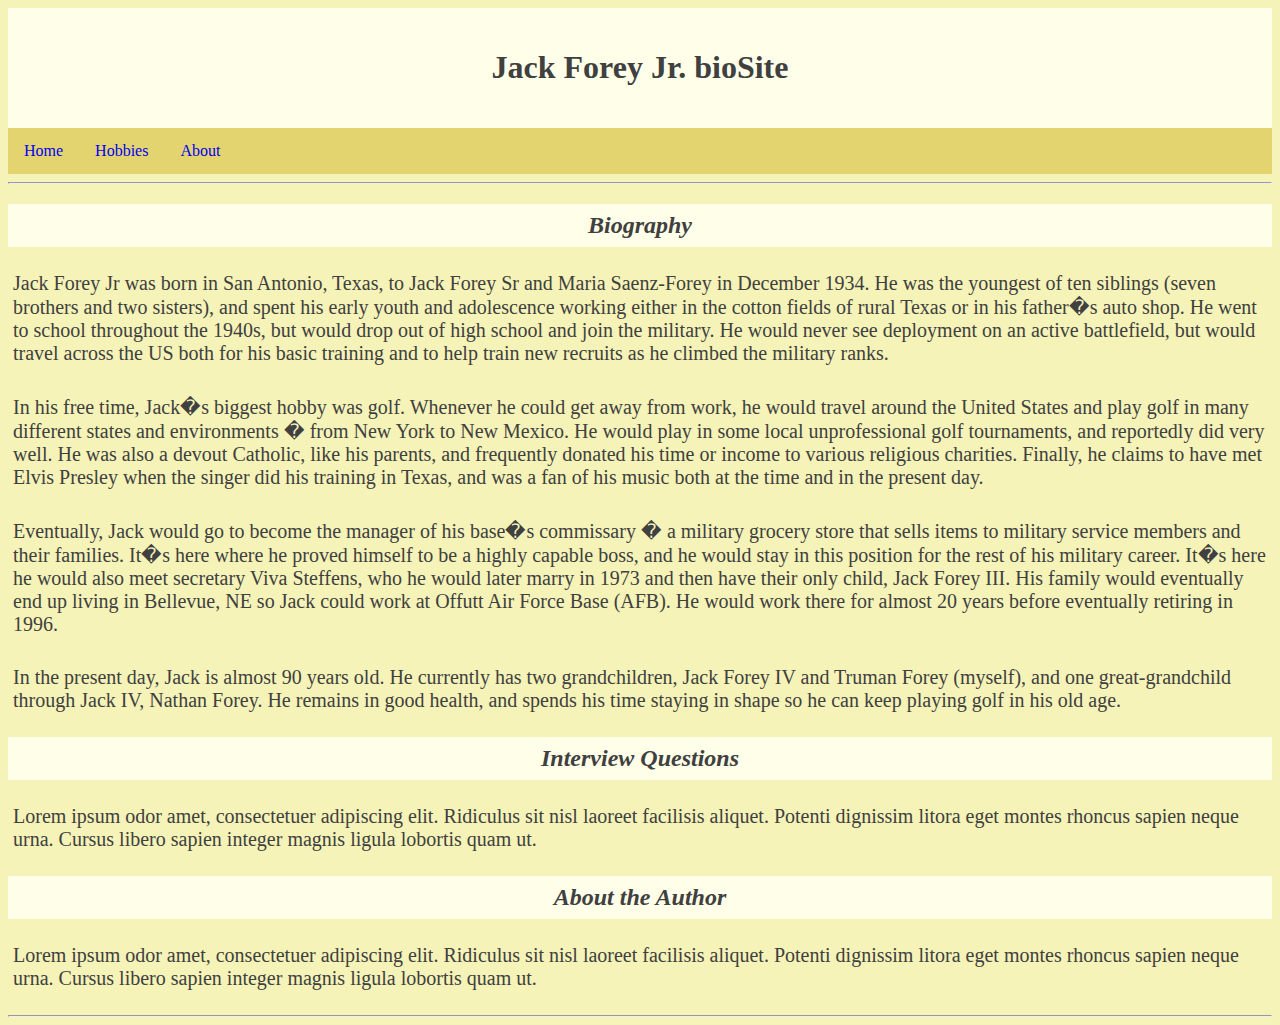
==== about.html @ 69775d94 "updated 2/2/25 biosite module 6 work" ====
<!DOCTYPE html>
<!-- Truman Forey CSD340 bioSite Project -->

<html lang="en">
	<head>
		<title>About - Jack Forey Jr. bioSite</title>
		<link rel="stylesheet" href="style.css">
		<style>
		</style>
	</head>
	<body>
		<header>
			<h1>Jack Forey Jr. bioSite</h1>
		</header>
		<div class="navbar">
			<a href="index.html">Home</a>
			<a href="hobbies.html">Hobbies</a>
			<a href="about.html">About</a>
		</div>
		<hr>
		<!-- NAVIGATION BAR ENDS HERE ################# -->
		<h2>Biography</h2>
		<p>
			Jack Forey Jr was born in San Antonio, Texas, to Jack Forey Sr and
			Maria Saenz-Forey in December 1934. He was the youngest of ten siblings
			(seven brothers and two sisters), and spent his early youth and adolescence
			working either in the cotton fields of rural Texas or in his father�s auto
			shop. He went to school throughout the 1940s, but would drop out of
			high school and join the military. He would never see deployment on
			an active battlefield, but would travel across the US both for his
			basic training and to help train new recruits as he climbed the military
			ranks.
		</p>
		<p>
			In his free time, Jack�s biggest hobby was golf. Whenever he could
			get away from work, he would travel around the United States and play
			golf in many different states and environments � from New York to New
			Mexico. He would play in some local unprofessional golf tournaments, and
			reportedly did very well. He was also a devout Catholic, like his parents,
			and frequently donated his time or income to various religious charities.
			Finally, he claims to have met Elvis Presley when the singer did his
			training in Texas, and was a fan of his music both at the time and in
			the present day.
		</p>
		<p>
			Eventually, Jack would go to become the manager of his base�s commissary �
			a military grocery store that sells items to military service members and
			their families. It�s here where he proved himself to be a highly capable
			boss, and he would stay in this position for the rest of his military career.
			It�s here he would also meet secretary Viva Steffens, who he would later
			marry in 1973 and then have their only child, Jack Forey III. His family
			would eventually end up living in Bellevue, NE so Jack could work at
			Offutt Air Force Base (AFB). He would work there for almost 20 years
			before eventually retiring in 1996.
		</p>
		<p>
			In the present day, Jack is almost 90 years old.
			He currently has two grandchildren, Jack Forey IV and Truman Forey
			(myself), and one great-grandchild through Jack IV, Nathan Forey.
			He remains in good health, and spends his time staying in shape so
			he can keep playing golf in his old age.
		</p>
		<h2>Interview Questions</h2>
		<p>
			Lorem ipsum odor amet, consectetuer adipiscing elit.
			Ridiculus sit nisl laoreet facilisis aliquet.
			Potenti dignissim litora eget montes rhoncus sapien
			neque urna. Cursus libero sapien integer magnis ligula
			lobortis quam ut.
		</p>
		<h2>About the Author</h2>
		<p>
			Lorem ipsum odor amet, consectetuer adipiscing elit.
			Ridiculus sit nisl laoreet facilisis aliquet.
			Potenti dignissim litora eget montes rhoncus sapien
			neque urna. Cursus libero sapien integer magnis ligula
			lobortis quam ut.
		</p>
		<hr>
	</body>
</html>
---- style.css ----
html {
	font-family: Cambria, serif;
	color: #404040;
}

h1 {
	/*background-color: #FFFFFF;*/
}

h2 {
	padding: 8px;
	text-align: center;
	background-color: #FFFEE8;
	font-style: italic;
}

h3 {
	
}

p {
	padding: 5px;
	font-size: 20px;
}

a:visited {
	color: #404040;
}

body {
	background-color: #F5F3B7;
}

header {
	background-color: #FFFEE8;
	padding: 20px;
	text-align: center;
}

.navbar {
	overflow: hidden;
	background-color: #e3d46f;
	/*border-bottom: 15px solid #00C0C0;*/
}

.navbar a {
	/*color: #E0C475;*/
	float: left;
	display: block;
	text-align: center;
	padding: 14px 16px;
	text-decoration: none;
}

.navbar a:hover {
	color: #B8AB48;
	background-color: #FFFEE8;
	font-weight: bold;
}

.grid_frame {
	display: grid;
	column-gap: 35px;
}

.left_image {
	padding: 20px;
	grid-column-start: 1;
	grid-column-end: 2;
	text-align: center;
	font-size: 12px;
	font-style: italic;
}

.right_image {
	padding: 20px;
	grid-column-start: 6;
	grid-column-end: 7;
	text-align: center;
	font-size: 12px;
	font-style: italic;
}

figcaption {
	
}

.short_bio {
	padding: 20px;
	grid-column-start: 2;
	grid-column-end: 8;
	font-size: 20px;
}

.left-accomplishment {
	padding: 20px;
	grid-column-start: 2;
	grid-column-end: 7;
	font-size: 20px;
}

.right-accomplishment {
	padding: 20px;
	grid-column-start: 1;
	grid-column-end: 6;
	font-size: 20px;
}

.hobby_pic_1 {
	padding: 20px;
	grid-column-start: 1;
	grid-column-end: 2;
	text-align: center;
	font-size: 12px;
}

.hobby_pic_2 {
	padding: 20px;
	grid-column-start: 2;
	grid-column-end: 3;
	text-align: center;
	font-size: 12px;
}

.hobby_pic_3 {
	padding: 20px;
	grid-column-start: 3;
	grid-column-end: 4;
	text-align: center;
	font-size: 12px;
}

footer {
	
}
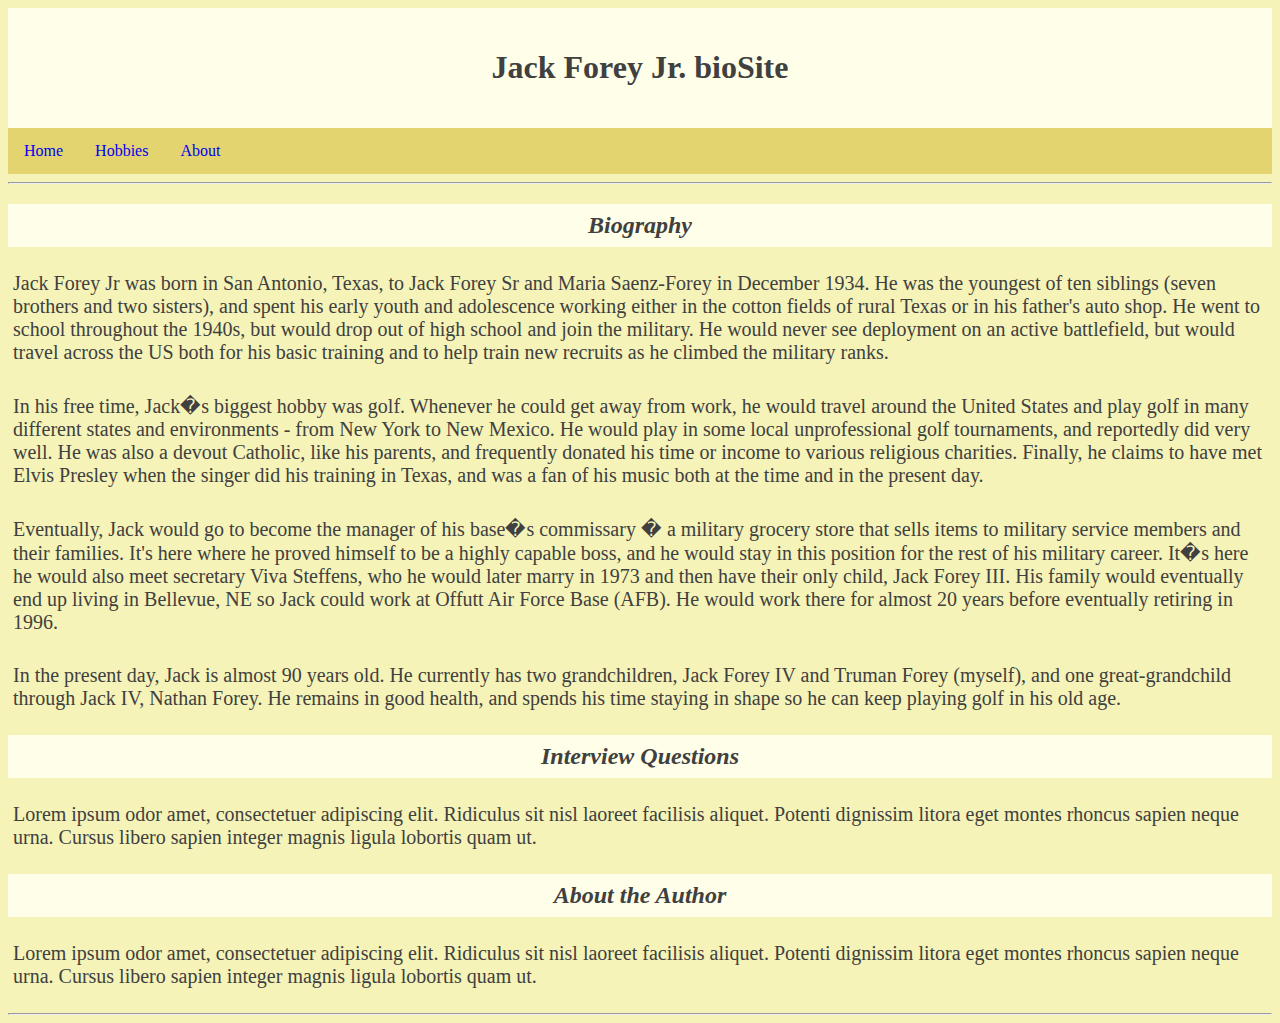
==== commit 805aceaa: "2/9/25 testing html updating" ====
--- a/about.html
+++ b/about.html
@@ -24,7 +24,7 @@
 			Jack Forey Jr was born in San Antonio, Texas, to Jack Forey Sr and
 			Maria Saenz-Forey in December 1934. He was the youngest of ten siblings
 			(seven brothers and two sisters), and spent his early youth and adolescence
-			working either in the cotton fields of rural Texas or in his father�s auto
+			working either in the cotton fields of rural Texas or in his father's auto
 			shop. He went to school throughout the 1940s, but would drop out of
 			high school and join the military. He would never see deployment on
 			an active battlefield, but would travel across the US both for his
@@ -34,7 +34,7 @@
 		<p>
 			In his free time, Jack�s biggest hobby was golf. Whenever he could
 			get away from work, he would travel around the United States and play
-			golf in many different states and environments � from New York to New
+			golf in many different states and environments - from New York to New
 			Mexico. He would play in some local unprofessional golf tournaments, and
 			reportedly did very well. He was also a devout Catholic, like his parents,
 			and frequently donated his time or income to various religious charities.
@@ -45,7 +45,7 @@
 		<p>
 			Eventually, Jack would go to become the manager of his base�s commissary �
 			a military grocery store that sells items to military service members and
-			their families. It�s here where he proved himself to be a highly capable
+			their families. It's here where he proved himself to be a highly capable
 			boss, and he would stay in this position for the rest of his military career.
 			It�s here he would also meet secretary Viva Steffens, who he would later
 			marry in 1973 and then have their only child, Jack Forey III. His family
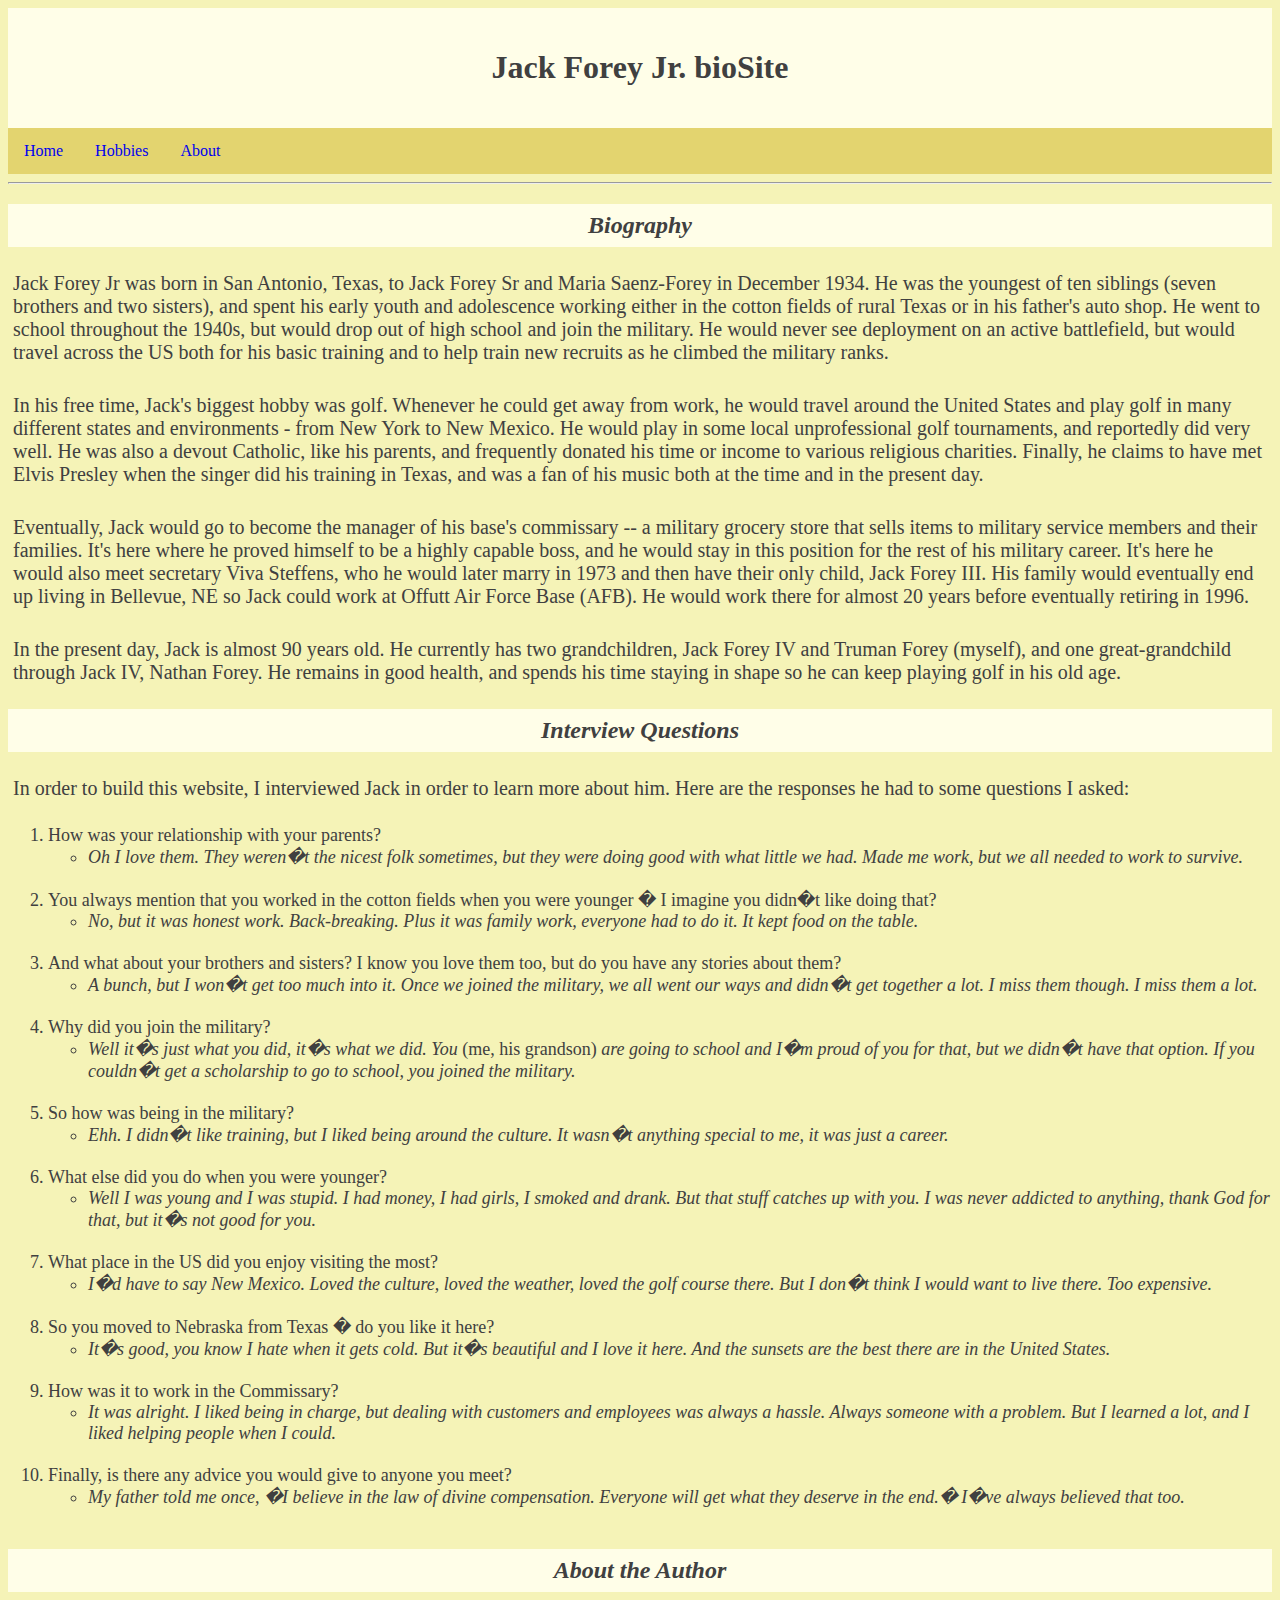
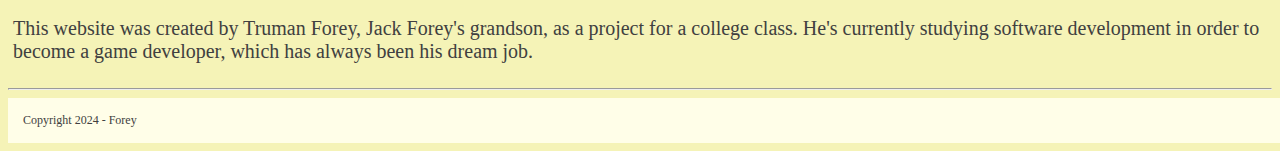
==== commit 2a2cc4bc: "2/9/25 biosite update" ====
--- a/about.html
+++ b/about.html
@@ -32,7 +32,7 @@
 			ranks.
 		</p>
 		<p>
-			In his free time, Jack�s biggest hobby was golf. Whenever he could
+			In his free time, Jack's biggest hobby was golf. Whenever he could
 			get away from work, he would travel around the United States and play
 			golf in many different states and environments - from New York to New
 			Mexico. He would play in some local unprofessional golf tournaments, and
@@ -43,11 +43,11 @@
 			the present day.
 		</p>
 		<p>
-			Eventually, Jack would go to become the manager of his base�s commissary �
+			Eventually, Jack would go to become the manager of his base's commissary --
 			a military grocery store that sells items to military service members and
 			their families. It's here where he proved himself to be a highly capable
 			boss, and he would stay in this position for the rest of his military career.
-			It�s here he would also meet secretary Viva Steffens, who he would later
+			It's here he would also meet secretary Viva Steffens, who he would later
 			marry in 1973 and then have their only child, Jack Forey III. His family
 			would eventually end up living in Bellevue, NE so Jack could work at
 			Offutt Air Force Base (AFB). He would work there for almost 20 years
@@ -62,21 +62,139 @@
 		</p>
 		<h2>Interview Questions</h2>
 		<p>
-			Lorem ipsum odor amet, consectetuer adipiscing elit.
-			Ridiculus sit nisl laoreet facilisis aliquet.
-			Potenti dignissim litora eget montes rhoncus sapien
-			neque urna. Cursus libero sapien integer magnis ligula
-			lobortis quam ut.
-		</p>
+			In order to build this website, I interviewed Jack in order to learn more
+			about him. Here are the responses he had to some questions I asked:
+		</p>
+		<ol>
+			<li>
+				How was your relationship with your parents?
+				<ul>
+					<li>
+						Oh I love them. They weren�t the nicest folk sometimes,
+						but they were doing good with what little we had. Made me work,
+						but we all needed to work to survive.
+						<br><br>
+					</li>
+				</ul>
+			</li>
+			<li>
+				You always mention that you worked in the cotton fields when you
+				were younger � I imagine you didn�t like doing that?
+				<ul>
+					<li>
+						No, but it was honest work. Back-breaking. Plus it was
+						family work, everyone had to do it. It kept food on the table.
+						<br><br>
+					</li>
+				</ul>
+			</li>
+			<li>
+				And what about your brothers and sisters? I know you love them too,
+				but do you have any stories about them?
+				<ul>
+					<li>
+						A bunch, but I won�t get too much into it. Once we joined
+						the military, we all went our ways and didn�t get together
+						a lot. I miss them though. I miss them a lot.
+						<br><br>
+					</li>
+				</ul>
+			</li>
+			<li>
+				Why did you join the military?
+				<ul>
+					<li>
+						Well it�s just what you did, it�s what we did. You
+						<em>(me, his grandson)</em> are going to school and I�m proud of
+						you for that, but we didn�t have that option. If you
+						couldn�t get a scholarship to go to school,
+						you joined the military.
+						<br><br>
+					</li>
+				</ul>
+			</li>
+			<li>
+				So how was being in the military?
+				<ul>
+					<li>
+						Ehh. I didn�t like training, but I liked being around
+						the culture. It wasn�t anything special to me, it was
+						just a career.
+						<br><br>
+					</li>
+				</ul>
+			</li>
+			<li>
+				What else did you do when you were younger?
+				<ul>
+					<li>
+						Well I was young and I was stupid. I had money,
+						I had girls, I smoked and drank. But that stuff
+						catches up with you. I was never addicted to
+						anything, thank God for that, but it�s not
+						good for you.
+						<br><br>
+					</li>
+				</ul>
+			</li>
+			<li>
+				What place in the US did you enjoy visiting the most?
+				<ul>
+					<li>
+						I�d have to say New Mexico. Loved the culture, loved
+						the weather, loved the golf course there. But I don�t
+						think I would want to live there. Too expensive.
+						<br><br>
+					</li>
+				</ul>
+			</li>
+			<li>
+				So you moved to Nebraska from Texas � do you like it here?
+				<ul>
+					<li>
+						It�s good, you know I hate when it gets cold. But it�s
+						beautiful and I love it here. And the sunsets are the
+						best there are in the United States.
+						<br><br>
+					</li>
+				</ul>
+			</li>
+			<li>
+				How was it to work in the Commissary?
+				<ul>
+					<li>
+						It was alright. I liked being in charge, but
+						dealing with customers and employees was always a
+						hassle. Always someone with a problem. But I
+						learned a lot, and I liked helping people
+						when I could.
+						<br><br>
+					</li>
+				</ul>
+			</li>
+			<li>
+				Finally, is there any advice you would give to anyone you meet?
+				<ul>
+					<li>
+						My father told me once, �I believe in the law of divine
+						compensation. Everyone will get what they deserve in
+						the end.� I�ve always believed that too.
+						<br><br>
+					</li>
+				</ul>
+			</li>
+		</ol>
 		<h2>About the Author</h2>
 		<p>
-			Lorem ipsum odor amet, consectetuer adipiscing elit.
-			Ridiculus sit nisl laoreet facilisis aliquet.
-			Potenti dignissim litora eget montes rhoncus sapien
-			neque urna. Cursus libero sapien integer magnis ligula
-			lobortis quam ut.
+			This website was created by Truman Forey, Jack Forey's grandson, as a 
+			project for a college class. He's currently studying software development 
+			in order to become a game developer, which has always been his dream 
+			job. 
 		</p>
 		<hr>
+		<footer>
+			Copyright 2024 - Forey
+		</footer>
 	</body>
 </html>
 
--- a/style.css
+++ b/style.css
@@ -130,8 +130,24 @@
 	font-size: 12px;
 }
 
+ol {
+	font-size: 18px;
+}
+
+ul li {
+	font-style: italic;
+}
+
+ul em {
+	font-style: normal;
+}
+
 footer {
-	
+	font-size: 12px;
+	background-color: #FFFEE8;
+	padding: 15px;
+	width: 100%;
+	bottom: 0;
 }
 
 
@@ -142,3 +158,4 @@
 
 
 
+
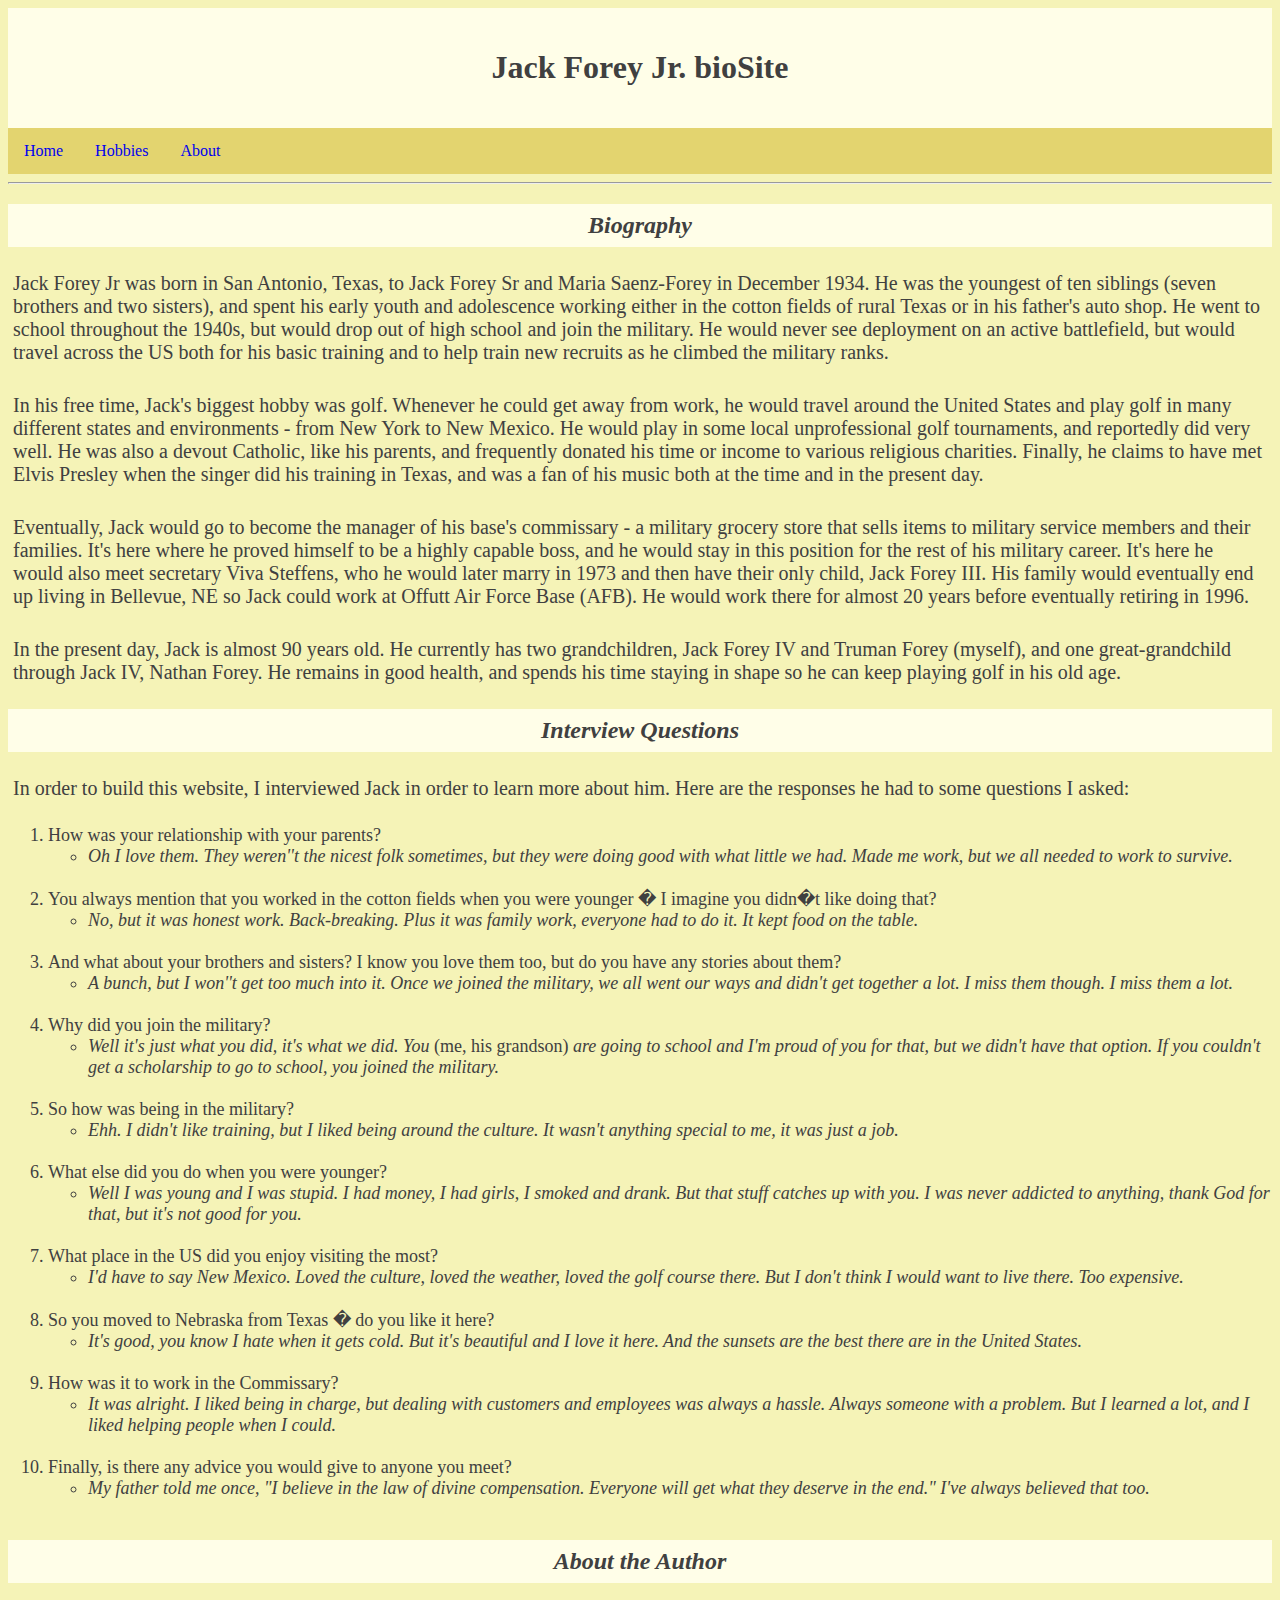
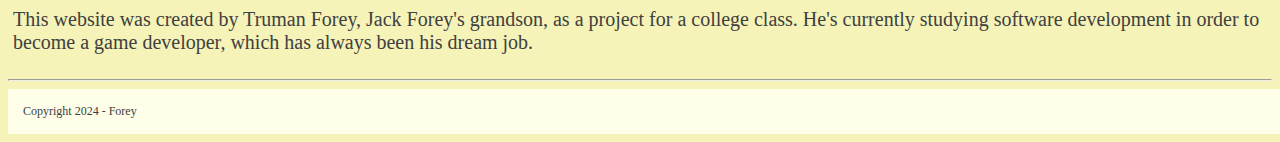
==== commit 183ede4e: "2/11/25 revisions to biosite imgs and text" ====
--- a/about.html
+++ b/about.html
@@ -43,7 +43,7 @@
 			the present day.
 		</p>
 		<p>
-			Eventually, Jack would go to become the manager of his base's commissary --
+			Eventually, Jack would go to become the manager of his base's commissary -
 			a military grocery store that sells items to military service members and
 			their families. It's here where he proved himself to be a highly capable
 			boss, and he would stay in this position for the rest of his military career.
@@ -70,7 +70,7 @@
 				How was your relationship with your parents?
 				<ul>
 					<li>
-						Oh I love them. They weren�t the nicest folk sometimes,
+						Oh I love them. They weren''t the nicest folk sometimes,
 						but they were doing good with what little we had. Made me work,
 						but we all needed to work to survive.
 						<br><br>
@@ -93,8 +93,8 @@
 				but do you have any stories about them?
 				<ul>
 					<li>
-						A bunch, but I won�t get too much into it. Once we joined
-						the military, we all went our ways and didn�t get together
+						A bunch, but I won''t get too much into it. Once we joined
+						the military, we all went our ways and didn't get together
 						a lot. I miss them though. I miss them a lot.
 						<br><br>
 					</li>
@@ -104,10 +104,10 @@
 				Why did you join the military?
 				<ul>
 					<li>
-						Well it�s just what you did, it�s what we did. You
-						<em>(me, his grandson)</em> are going to school and I�m proud of
-						you for that, but we didn�t have that option. If you
-						couldn�t get a scholarship to go to school,
+						Well it's just what you did, it's what we did. You
+						<em>(me, his grandson)</em> are going to school and I'm proud of
+						you for that, but we didn't have that option. If you
+						couldn't get a scholarship to go to school,
 						you joined the military.
 						<br><br>
 					</li>
@@ -117,9 +117,9 @@
 				So how was being in the military?
 				<ul>
 					<li>
-						Ehh. I didn�t like training, but I liked being around
-						the culture. It wasn�t anything special to me, it was
-						just a career.
+						Ehh. I didn't like training, but I liked being around
+						the culture. It wasn't anything special to me, it was
+						just a job.
 						<br><br>
 					</li>
 				</ul>
@@ -131,7 +131,7 @@
 						Well I was young and I was stupid. I had money,
 						I had girls, I smoked and drank. But that stuff
 						catches up with you. I was never addicted to
-						anything, thank God for that, but it�s not
+						anything, thank God for that, but it's not
 						good for you.
 						<br><br>
 					</li>
@@ -141,8 +141,8 @@
 				What place in the US did you enjoy visiting the most?
 				<ul>
 					<li>
-						I�d have to say New Mexico. Loved the culture, loved
-						the weather, loved the golf course there. But I don�t
+						I'd have to say New Mexico. Loved the culture, loved
+						the weather, loved the golf course there. But I don't
 						think I would want to live there. Too expensive.
 						<br><br>
 					</li>
@@ -152,7 +152,7 @@
 				So you moved to Nebraska from Texas � do you like it here?
 				<ul>
 					<li>
-						It�s good, you know I hate when it gets cold. But it�s
+						It's good, you know I hate when it gets cold. But it's
 						beautiful and I love it here. And the sunsets are the
 						best there are in the United States.
 						<br><br>
@@ -176,9 +176,9 @@
 				Finally, is there any advice you would give to anyone you meet?
 				<ul>
 					<li>
-						My father told me once, �I believe in the law of divine
+						My father told me once, "I believe in the law of divine
 						compensation. Everyone will get what they deserve in
-						the end.� I�ve always believed that too.
+						the end." I've always believed that too.
 						<br><br>
 					</li>
 				</ul>
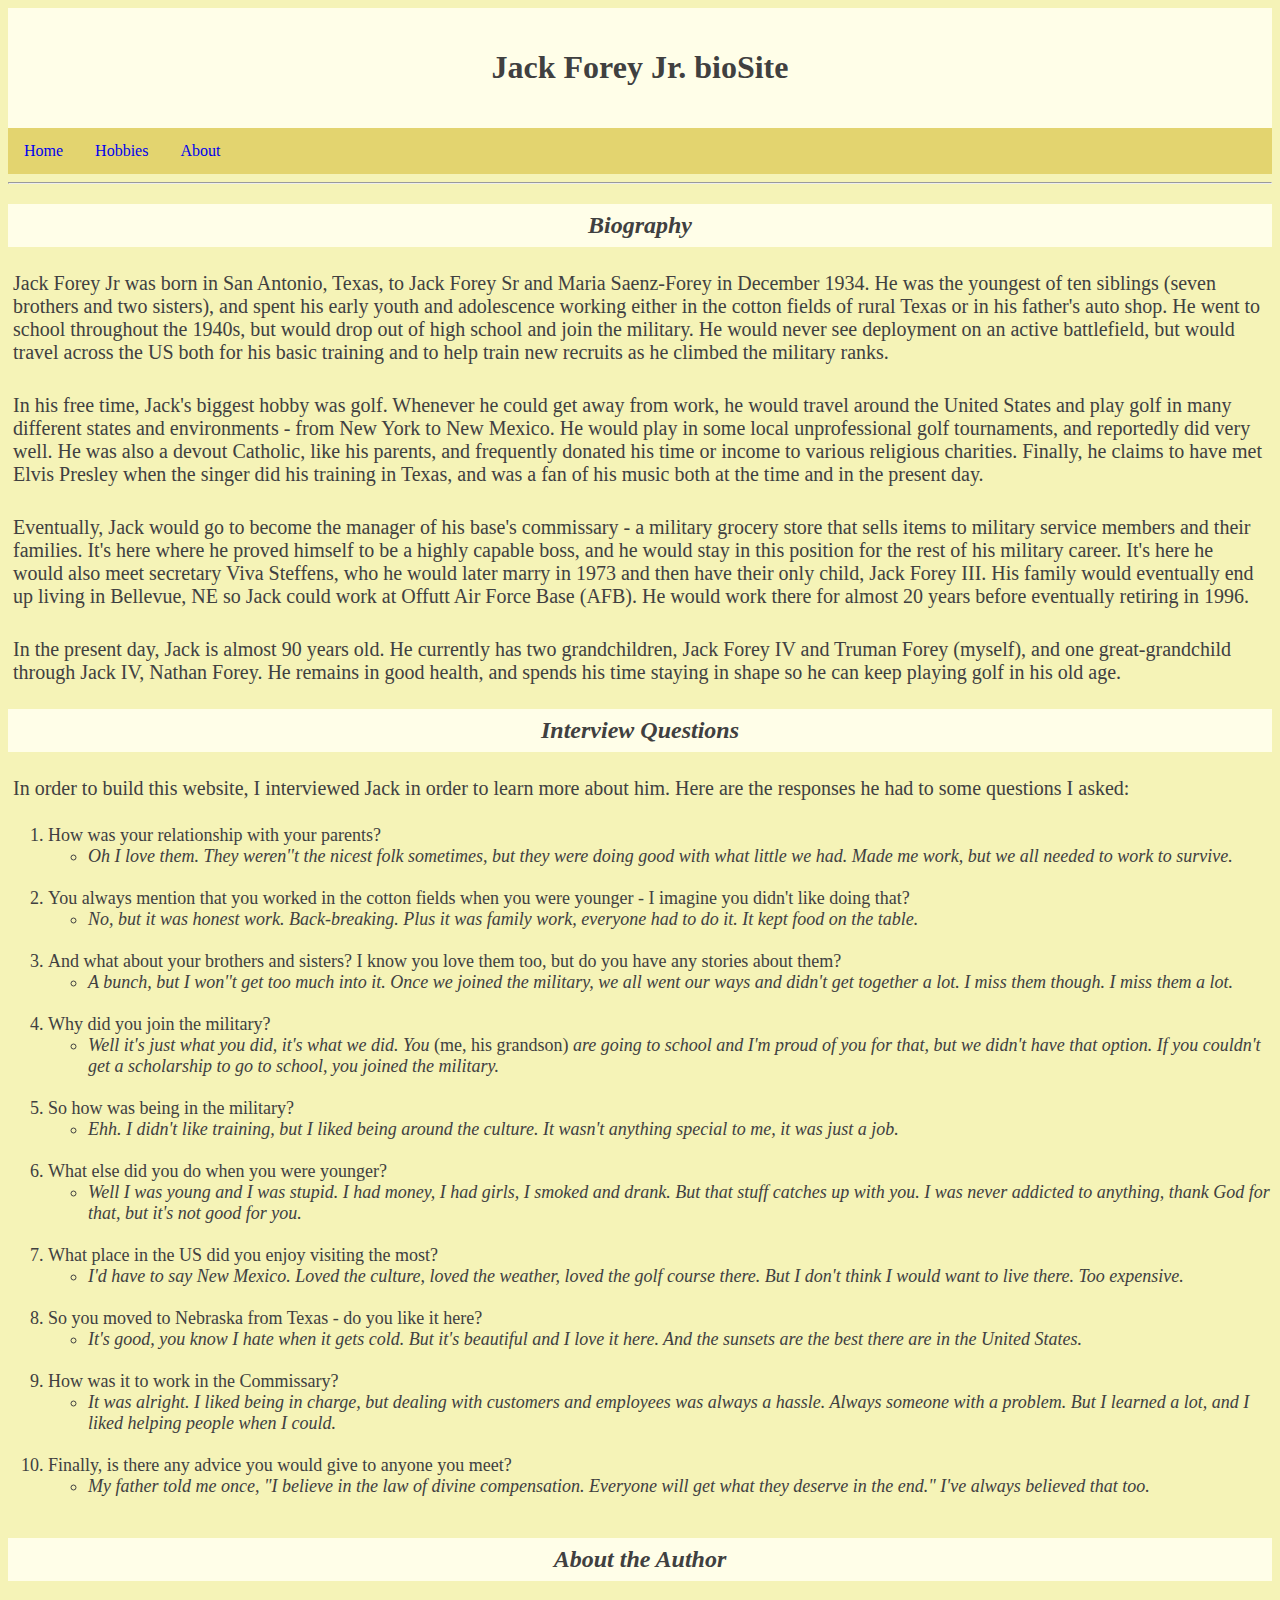
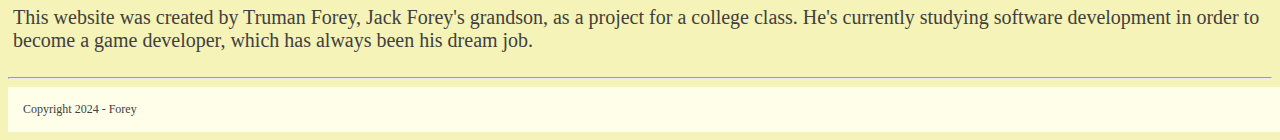
==== commit 70d77c45: "2/11/25 second update to fix minor text appearance aaaAAAAAAAAAAAA" ====
--- a/about.html
+++ b/about.html
@@ -79,7 +79,7 @@
 			</li>
 			<li>
 				You always mention that you worked in the cotton fields when you
-				were younger � I imagine you didn�t like doing that?
+				were younger - I imagine you didn't like doing that?
 				<ul>
 					<li>
 						No, but it was honest work. Back-breaking. Plus it was
@@ -149,7 +149,7 @@
 				</ul>
 			</li>
 			<li>
-				So you moved to Nebraska from Texas � do you like it here?
+				So you moved to Nebraska from Texas - do you like it here?
 				<ul>
 					<li>
 						It's good, you know I hate when it gets cold. But it's
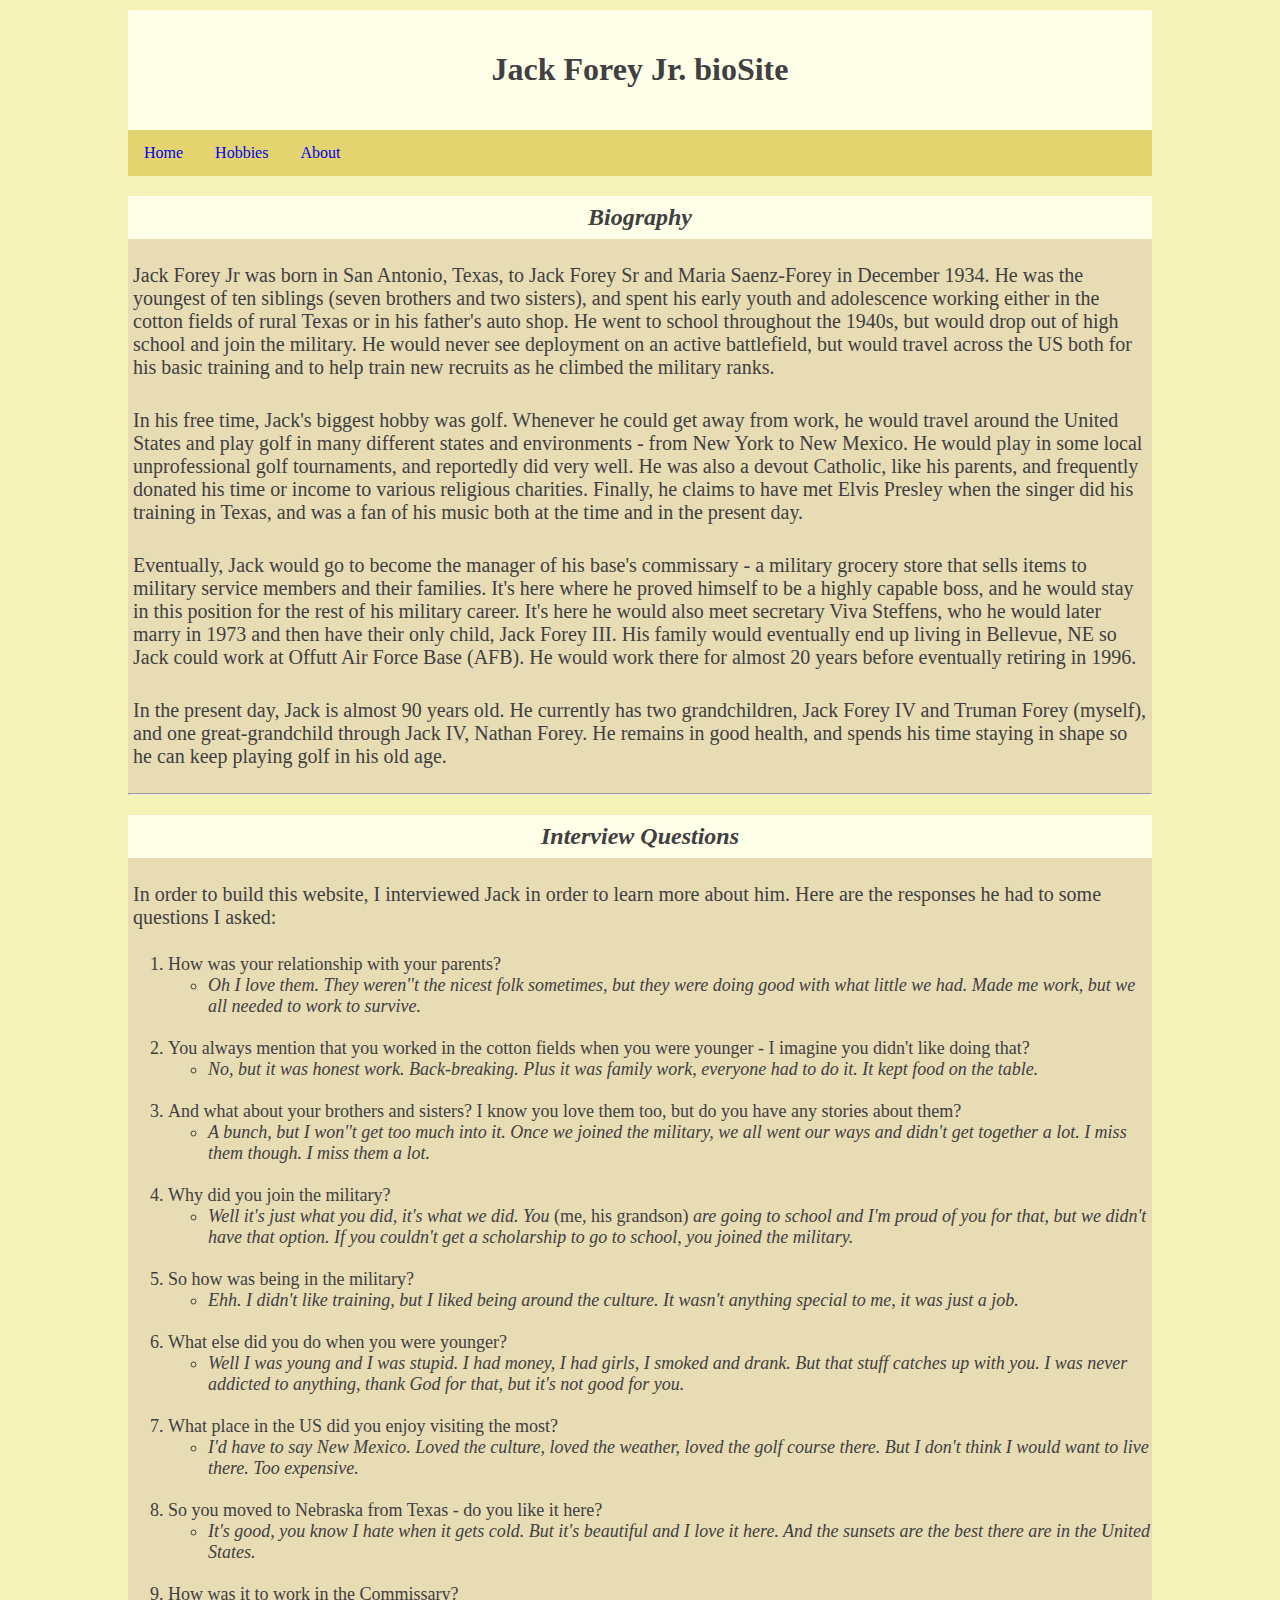
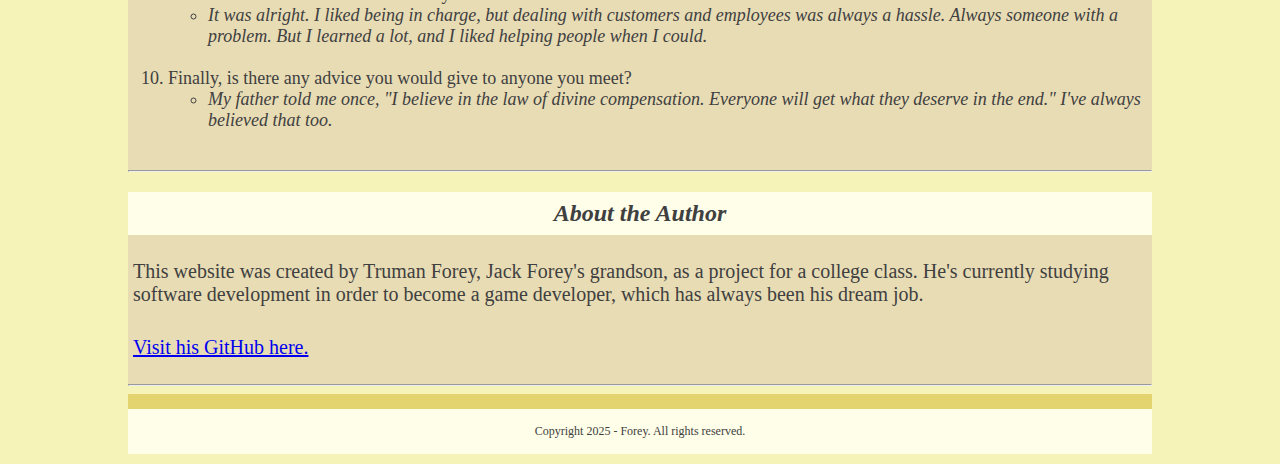
==== commit ff73f64f: "2/23/25 final biosite version" ====
--- a/about.html
+++ b/about.html
@@ -17,183 +17,193 @@
 			<a href="hobbies.html">Hobbies</a>
 			<a href="about.html">About</a>
 		</div>
-		<hr>
 		<!-- NAVIGATION BAR ENDS HERE ################# -->
-		<h2>Biography</h2>
-		<p>
-			Jack Forey Jr was born in San Antonio, Texas, to Jack Forey Sr and
-			Maria Saenz-Forey in December 1934. He was the youngest of ten siblings
-			(seven brothers and two sisters), and spent his early youth and adolescence
-			working either in the cotton fields of rural Texas or in his father's auto
-			shop. He went to school throughout the 1940s, but would drop out of
-			high school and join the military. He would never see deployment on
-			an active battlefield, but would travel across the US both for his
-			basic training and to help train new recruits as he climbed the military
-			ranks.
-		</p>
-		<p>
-			In his free time, Jack's biggest hobby was golf. Whenever he could
-			get away from work, he would travel around the United States and play
-			golf in many different states and environments - from New York to New
-			Mexico. He would play in some local unprofessional golf tournaments, and
-			reportedly did very well. He was also a devout Catholic, like his parents,
-			and frequently donated his time or income to various religious charities.
-			Finally, he claims to have met Elvis Presley when the singer did his
-			training in Texas, and was a fan of his music both at the time and in
-			the present day.
-		</p>
-		<p>
-			Eventually, Jack would go to become the manager of his base's commissary -
-			a military grocery store that sells items to military service members and
-			their families. It's here where he proved himself to be a highly capable
-			boss, and he would stay in this position for the rest of his military career.
-			It's here he would also meet secretary Viva Steffens, who he would later
-			marry in 1973 and then have their only child, Jack Forey III. His family
-			would eventually end up living in Bellevue, NE so Jack could work at
-			Offutt Air Force Base (AFB). He would work there for almost 20 years
-			before eventually retiring in 1996.
-		</p>
-		<p>
-			In the present day, Jack is almost 90 years old.
-			He currently has two grandchildren, Jack Forey IV and Truman Forey
-			(myself), and one great-grandchild through Jack IV, Nathan Forey.
-			He remains in good health, and spends his time staying in shape so
-			he can keep playing golf in his old age.
-		</p>
-		<h2>Interview Questions</h2>
-		<p>
-			In order to build this website, I interviewed Jack in order to learn more
-			about him. Here are the responses he had to some questions I asked:
-		</p>
-		<ol>
-			<li>
-				How was your relationship with your parents?
-				<ul>
-					<li>
-						Oh I love them. They weren''t the nicest folk sometimes,
-						but they were doing good with what little we had. Made me work,
-						but we all needed to work to survive.
-						<br><br>
-					</li>
-				</ul>
-			</li>
-			<li>
-				You always mention that you worked in the cotton fields when you
-				were younger - I imagine you didn't like doing that?
-				<ul>
-					<li>
-						No, but it was honest work. Back-breaking. Plus it was
-						family work, everyone had to do it. It kept food on the table.
-						<br><br>
-					</li>
-				</ul>
-			</li>
-			<li>
-				And what about your brothers and sisters? I know you love them too,
-				but do you have any stories about them?
-				<ul>
-					<li>
-						A bunch, but I won''t get too much into it. Once we joined
-						the military, we all went our ways and didn't get together
-						a lot. I miss them though. I miss them a lot.
-						<br><br>
-					</li>
-				</ul>
-			</li>
-			<li>
-				Why did you join the military?
-				<ul>
-					<li>
-						Well it's just what you did, it's what we did. You
-						<em>(me, his grandson)</em> are going to school and I'm proud of
-						you for that, but we didn't have that option. If you
-						couldn't get a scholarship to go to school,
-						you joined the military.
-						<br><br>
-					</li>
-				</ul>
-			</li>
-			<li>
-				So how was being in the military?
-				<ul>
-					<li>
-						Ehh. I didn't like training, but I liked being around
-						the culture. It wasn't anything special to me, it was
-						just a job.
-						<br><br>
-					</li>
-				</ul>
-			</li>
-			<li>
-				What else did you do when you were younger?
-				<ul>
-					<li>
-						Well I was young and I was stupid. I had money,
-						I had girls, I smoked and drank. But that stuff
-						catches up with you. I was never addicted to
-						anything, thank God for that, but it's not
-						good for you.
-						<br><br>
-					</li>
-				</ul>
-			</li>
-			<li>
-				What place in the US did you enjoy visiting the most?
-				<ul>
-					<li>
-						I'd have to say New Mexico. Loved the culture, loved
-						the weather, loved the golf course there. But I don't
-						think I would want to live there. Too expensive.
-						<br><br>
-					</li>
-				</ul>
-			</li>
-			<li>
-				So you moved to Nebraska from Texas - do you like it here?
-				<ul>
-					<li>
-						It's good, you know I hate when it gets cold. But it's
-						beautiful and I love it here. And the sunsets are the
-						best there are in the United States.
-						<br><br>
-					</li>
-				</ul>
-			</li>
-			<li>
-				How was it to work in the Commissary?
-				<ul>
-					<li>
-						It was alright. I liked being in charge, but
-						dealing with customers and employees was always a
-						hassle. Always someone with a problem. But I
-						learned a lot, and I liked helping people
-						when I could.
-						<br><br>
-					</li>
-				</ul>
-			</li>
-			<li>
-				Finally, is there any advice you would give to anyone you meet?
-				<ul>
-					<li>
-						My father told me once, "I believe in the law of divine
-						compensation. Everyone will get what they deserve in
-						the end." I've always believed that too.
-						<br><br>
-					</li>
-				</ul>
-			</li>
-		</ol>
-		<h2>About the Author</h2>
-		<p>
-			This website was created by Truman Forey, Jack Forey's grandson, as a 
-			project for a college class. He's currently studying software development 
-			in order to become a game developer, which has always been his dream 
-			job. 
-		</p>
-		<hr>
+		<div class="content">
+			<h2>Biography</h2>
+			<p>
+				Jack Forey Jr was born in San Antonio, Texas, to Jack Forey Sr and
+				Maria Saenz-Forey in December 1934. He was the youngest of ten siblings
+				(seven brothers and two sisters), and spent his early youth and adolescence
+				working either in the cotton fields of rural Texas or in his father's auto
+				shop. He went to school throughout the 1940s, but would drop out of
+				high school and join the military. He would never see deployment on
+				an active battlefield, but would travel across the US both for his
+				basic training and to help train new recruits as he climbed the military
+				ranks.
+			</p>
+			<p>
+				In his free time, Jack's biggest hobby was golf. Whenever he could
+				get away from work, he would travel around the United States and play
+				golf in many different states and environments - from New York to New
+				Mexico. He would play in some local unprofessional golf tournaments, and
+				reportedly did very well. He was also a devout Catholic, like his parents,
+				and frequently donated his time or income to various religious charities.
+				Finally, he claims to have met Elvis Presley when the singer did his
+				training in Texas, and was a fan of his music both at the time and in
+				the present day.
+			</p>
+			<p>
+				Eventually, Jack would go to become the manager of his base's commissary -
+				a military grocery store that sells items to military service members and
+				their families. It's here where he proved himself to be a highly capable
+				boss, and he would stay in this position for the rest of his military career.
+				It's here he would also meet secretary Viva Steffens, who he would later
+				marry in 1973 and then have their only child, Jack Forey III. His family
+				would eventually end up living in Bellevue, NE so Jack could work at
+				Offutt Air Force Base (AFB). He would work there for almost 20 years
+				before eventually retiring in 1996.
+			</p>
+			<p>
+				In the present day, Jack is almost 90 years old.
+				He currently has two grandchildren, Jack Forey IV and Truman Forey
+				(myself), and one great-grandchild through Jack IV, Nathan Forey.
+				He remains in good health, and spends his time staying in shape so
+				he can keep playing golf in his old age.
+			</p>
+			<hr>
+		</div>
+		<div class="content">
+			<h2>Interview Questions</h2>
+			<p>
+				In order to build this website, I interviewed Jack in order to learn more
+				about him. Here are the responses he had to some questions I asked:
+			</p>
+			<ol>
+				<li>
+					How was your relationship with your parents?
+					<ul>
+						<li>
+							Oh I love them. They weren''t the nicest folk sometimes,
+							but they were doing good with what little we had. Made me work,
+							but we all needed to work to survive.
+							<br><br>
+						</li>
+					</ul>
+				</li>
+				<li>
+					You always mention that you worked in the cotton fields when you
+					were younger - I imagine you didn't like doing that?
+					<ul>
+						<li>
+							No, but it was honest work. Back-breaking. Plus it was
+							family work, everyone had to do it. It kept food on the table.
+							<br><br>
+						</li>
+					</ul>
+				</li>
+				<li>
+					And what about your brothers and sisters? I know you love them too,
+					but do you have any stories about them?
+					<ul>
+						<li>
+							A bunch, but I won''t get too much into it. Once we joined
+							the military, we all went our ways and didn't get together
+							a lot. I miss them though. I miss them a lot.
+							<br><br>
+						</li>
+					</ul>
+				</li>
+				<li>
+					Why did you join the military?
+					<ul>
+						<li>
+							Well it's just what you did, it's what we did. You
+							<em>(me, his grandson)</em> are going to school and I'm proud of
+							you for that, but we didn't have that option. If you
+							couldn't get a scholarship to go to school,
+							you joined the military.
+							<br><br>
+						</li>
+					</ul>
+				</li>
+				<li>
+					So how was being in the military?
+					<ul>
+						<li>
+							Ehh. I didn't like training, but I liked being around
+							the culture. It wasn't anything special to me, it was
+							just a job.
+							<br><br>
+						</li>
+					</ul>
+				</li>
+				<li>
+					What else did you do when you were younger?
+					<ul>
+						<li>
+							Well I was young and I was stupid. I had money,
+							I had girls, I smoked and drank. But that stuff
+							catches up with you. I was never addicted to
+							anything, thank God for that, but it's not
+							good for you.
+							<br><br>
+						</li>
+					</ul>
+				</li>
+				<li>
+					What place in the US did you enjoy visiting the most?
+					<ul>
+						<li>
+							I'd have to say New Mexico. Loved the culture, loved
+							the weather, loved the golf course there. But I don't
+							think I would want to live there. Too expensive.
+							<br><br>
+						</li>
+					</ul>
+				</li>
+				<li>
+					So you moved to Nebraska from Texas - do you like it here?
+					<ul>
+						<li>
+							It's good, you know I hate when it gets cold. But it's
+							beautiful and I love it here. And the sunsets are the
+							best there are in the United States.
+							<br><br>
+						</li>
+					</ul>
+				</li>
+				<li>
+					How was it to work in the Commissary?
+					<ul>
+						<li>
+							It was alright. I liked being in charge, but
+							dealing with customers and employees was always a
+							hassle. Always someone with a problem. But I
+							learned a lot, and I liked helping people
+							when I could.
+							<br><br>
+						</li>
+					</ul>
+				</li>
+				<li>
+					Finally, is there any advice you would give to anyone you meet?
+					<ul>
+						<li>
+							My father told me once, "I believe in the law of divine
+							compensation. Everyone will get what they deserve in
+							the end." I've always believed that too.
+							<br><br>
+						</li>
+					</ul>
+				</li>
+			</ol>
+			<hr>
+		</div>
+		<div class="content">
+			<h2>About the Author</h2>
+			<p>
+				This website was created by Truman Forey, Jack Forey's grandson, as a
+				project for a college class. He's currently studying software development
+				in order to become a game developer, which has always been his dream
+				job.
+			</p>
+			<p>
+				<a href="https://github.com/TF-BRUIN">Visit his GitHub here.</a>
+			</p>
+			<hr>
+		</div>
 		<footer>
-			Copyright 2024 - Forey
+			Copyright 2025 - Forey. All rights reserved.
 		</footer>
 	</body>
 </html>
--- a/style.css
+++ b/style.css
@@ -29,6 +29,14 @@
 
 body {
 	background-color: #F5F3B7;
+	margin: auto;
+	width: 80%;
+	padding: 10px;
+	/*background-color: #EBC878;*/
+}
+
+.content {
+	background-color: #E8DCB5;
 }
 
 header {
@@ -64,25 +72,21 @@
 }
 
 .left_image {
-	padding: 20px;
+	padding: 5px;
 	grid-column-start: 1;
 	grid-column-end: 2;
 	text-align: center;
-	font-size: 12px;
+	font-size: 16px;
 	font-style: italic;
 }
 
 .right_image {
-	padding: 20px;
+	padding: 5px;
 	grid-column-start: 6;
 	grid-column-end: 7;
 	text-align: center;
-	font-size: 12px;
+	font-size: 16px;
 	font-style: italic;
-}
-
-figcaption {
-	
 }
 
 .short_bio {
@@ -93,17 +97,26 @@
 }
 
 .left-accomplishment {
-	padding: 20px;
+	padding: 10px;
 	grid-column-start: 2;
 	grid-column-end: 7;
 	font-size: 20px;
 }
 
 .right-accomplishment {
-	padding: 20px;
+	padding: 10px;
 	grid-column-start: 1;
 	grid-column-end: 6;
 	font-size: 20px;
+	text-align: right;
+}
+
+.hobby_summary {
+	padding: 5px;
+}
+
+.hobby_captions {
+	font-size: 16px;
 }
 
 .hobby_pic_1 {
@@ -111,7 +124,7 @@
 	grid-column-start: 1;
 	grid-column-end: 2;
 	text-align: center;
-	font-size: 12px;
+	font-size: 16px;
 }
 
 .hobby_pic_2 {
@@ -119,7 +132,7 @@
 	grid-column-start: 2;
 	grid-column-end: 3;
 	text-align: center;
-	font-size: 12px;
+	font-size: 16px;
 }
 
 .hobby_pic_3 {
@@ -127,7 +140,7 @@
 	grid-column-start: 3;
 	grid-column-end: 4;
 	text-align: center;
-	font-size: 12px;
+	font-size: 16px;
 }
 
 ol {
@@ -143,11 +156,16 @@
 }
 
 footer {
+	border-top: 15px solid #e3d46f;
 	font-size: 12px;
 	background-color: #FFFEE8;
 	padding: 15px;
 	width: 100%;
 	bottom: 0;
+	box-sizing: border-box;
+	text-align: center;
+	/*left: 0;
+	*/
 }
 
 
